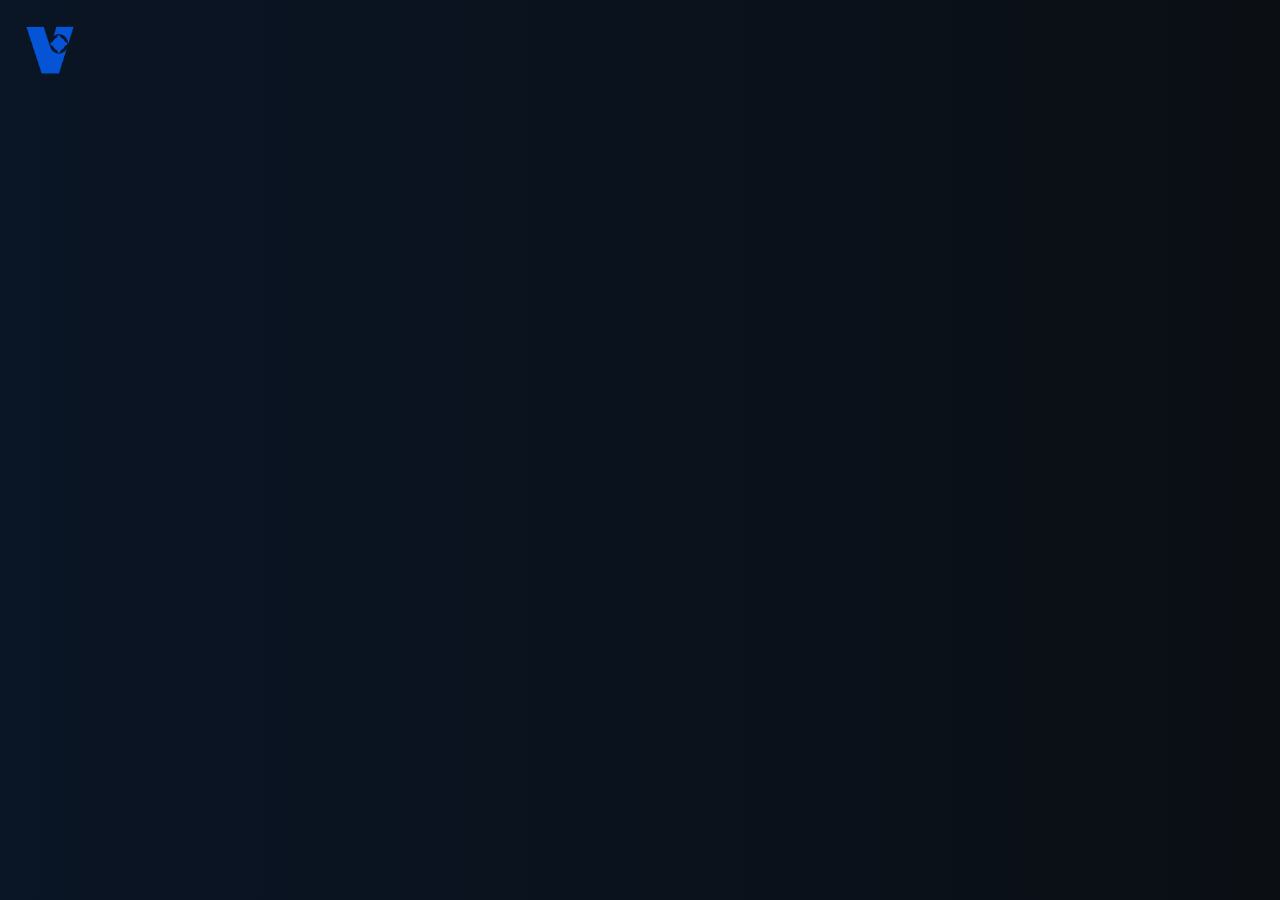
==== index.html @ 68dd02dd "initial Commit" ====
<!DOCTYPE html>
<html lang="en">
<head>
    <meta charset="UTF-8">
    <meta name="viewport" content="width=device-width, initial-scale=1.0">
    <title>Document</title>
    <link rel="stylesheet" href="style.css">
</head>
<body>
    <a href="index.html"></a>
    <img src="Vault co. Logo.png" alt="Logo" id="MainLogo" class="hovereffect" width="200" height="200">
</a>
</body>
</html>
---- style.css ----
body {
    background: linear-gradient(to right, #0a1525, #0b0f14);
}

.glow {
    filter: drop-shadow(0 0 10px #002fff);
}

#MainLogo {
    width: 50px;
    height: 50px;
    left: 25px;
    top: 25px;
    position: absolute;
}

.hovereffect {
  transition: transform 0.3s ease-in-out, filter 0.3s ease-in-out;
}

.hovereffect:hover {
  transform: scale(1.1);
  filter: drop-shadow(0 0 5px #002fff);
}
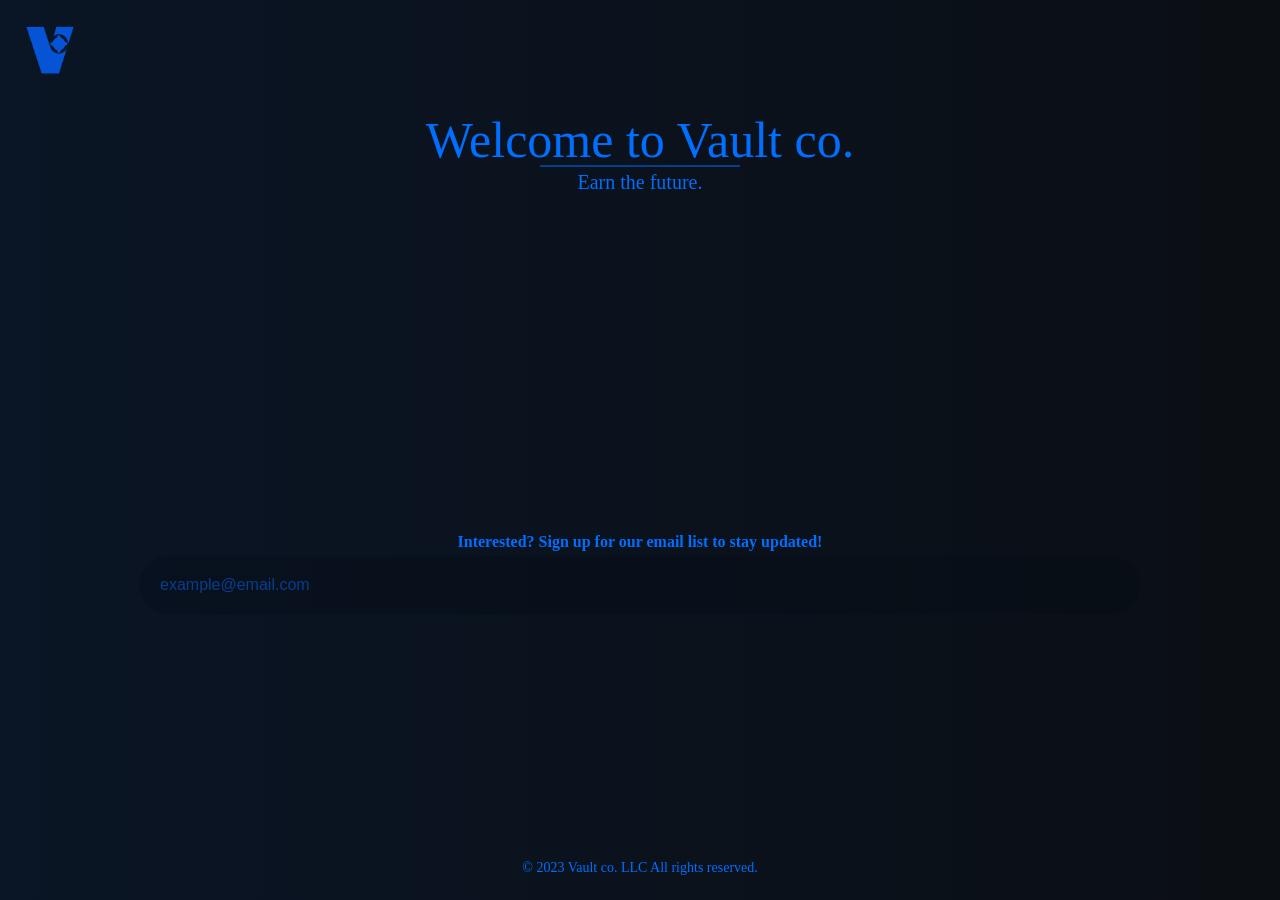
==== commit 361c5ce7: "Updated" ====
--- a/index.html
+++ b/index.html
@@ -3,12 +3,32 @@
 <head>
     <meta charset="UTF-8">
     <meta name="viewport" content="width=device-width, initial-scale=1.0">
-    <title>Document</title>
+    <title>Vault co.</title>
     <link rel="stylesheet" href="style.css">
+    <link rel="icon" type="image/png" href="images/Vault co. Gear Favicon2.png">
 </head>
 <body>
-    <a href="index.html"></a>
-    <img src="Vault co. Logo.png" alt="Logo" id="MainLogo" class="hovereffect" width="200" height="200">
-</a>
-</body>
-</html>+    <a href="https://vaultco.site">
+        <img src="images/Vault co. Logo.png" alt="Logo" id="MainLogo" class="hovereffect">
+    </a>
+
+
+    <p id="WelcomeMSG">Welcome to Vault co.</p>
+
+    <hr class="divider">
+
+    <p id="WelcomeMSG2">Earn the future.</p>
+
+
+   <div class="email-signup">
+    <input type="email" id="email" placeholder="example@email.com">
+   </div>
+
+
+   
+    <h1 id="emailPrompt">Interested? Sign up for our email list to stay updated!</h1>
+    
+   <p id='copyright'>&copy; 2023 Vault co. LLC All rights reserved.</p>
+
+
+</body>
--- a/style.css
+++ b/style.css
@@ -21,4 +21,83 @@
 .hovereffect:hover {
   transform: scale(1.1);
   filter: drop-shadow(0 0 5px #002fff);
+}
+
+#WelcomeMSG {
+   position: absolute;
+    top: 10%;
+    left: 50%;
+    transform: translate(-50%, -50%);
+    font-size: 50px;
+    color: #006eff;
+    text-align: center;
+    white-space: nowrap;
+}
+
+#WelcomeMSG2 {
+   position: absolute;
+    top: 18%;
+    left: 50%;
+    transform: translate(-50%, -50%);
+    font-size: 20px;
+    color: #006eff;
+    text-align: center;
+    white-space: wrap;
+}
+
+.divider {
+    position: absolute;
+    top: 17.5%;
+    left: 50%;
+    transform: translate(-50%, -50%);
+    width: 200px;
+    background-color: #006eff;
+    border: none;
+    height: 1px;
+}
+
+#email{
+    position: absolute;
+    top: 65%;
+    left: 50%;
+    transform: translate(-50%, -50%);
+    width: 75%;
+    padding: 20px;
+    font-size: 16px;
+    border-radius: 100px;
+    border: 1px solid rgba(3, 38, 90, 0.116);
+    background: rgba(5, 12, 22, 0.288);
+    color: #006eff;
+    transition: border-color 0.3s, box-shadow 0.3s;
+}
+
+#email::placeholder {
+    color: #006eff;
+    opacity: 0.5;
+}
+
+#email:focus {
+    outline: none;
+    border-color: #006eff;
+    box-shadow: 0 0 5px #006eff;
+}
+
+#emailPrompt {
+    position: absolute;
+    top: 59%;
+    left: 50%;
+    transform: translate(-50%, -50%);
+    width: 100%;
+    text-align: center;
+    color: #006eff;
+    font-size: 16px;
+}
+
+#copyright {
+    position: absolute;
+    bottom: 10px;
+    left: 50%;
+    transform: translateX(-50%);
+    color: #006eff;
+    font-size: 14px;
 }
